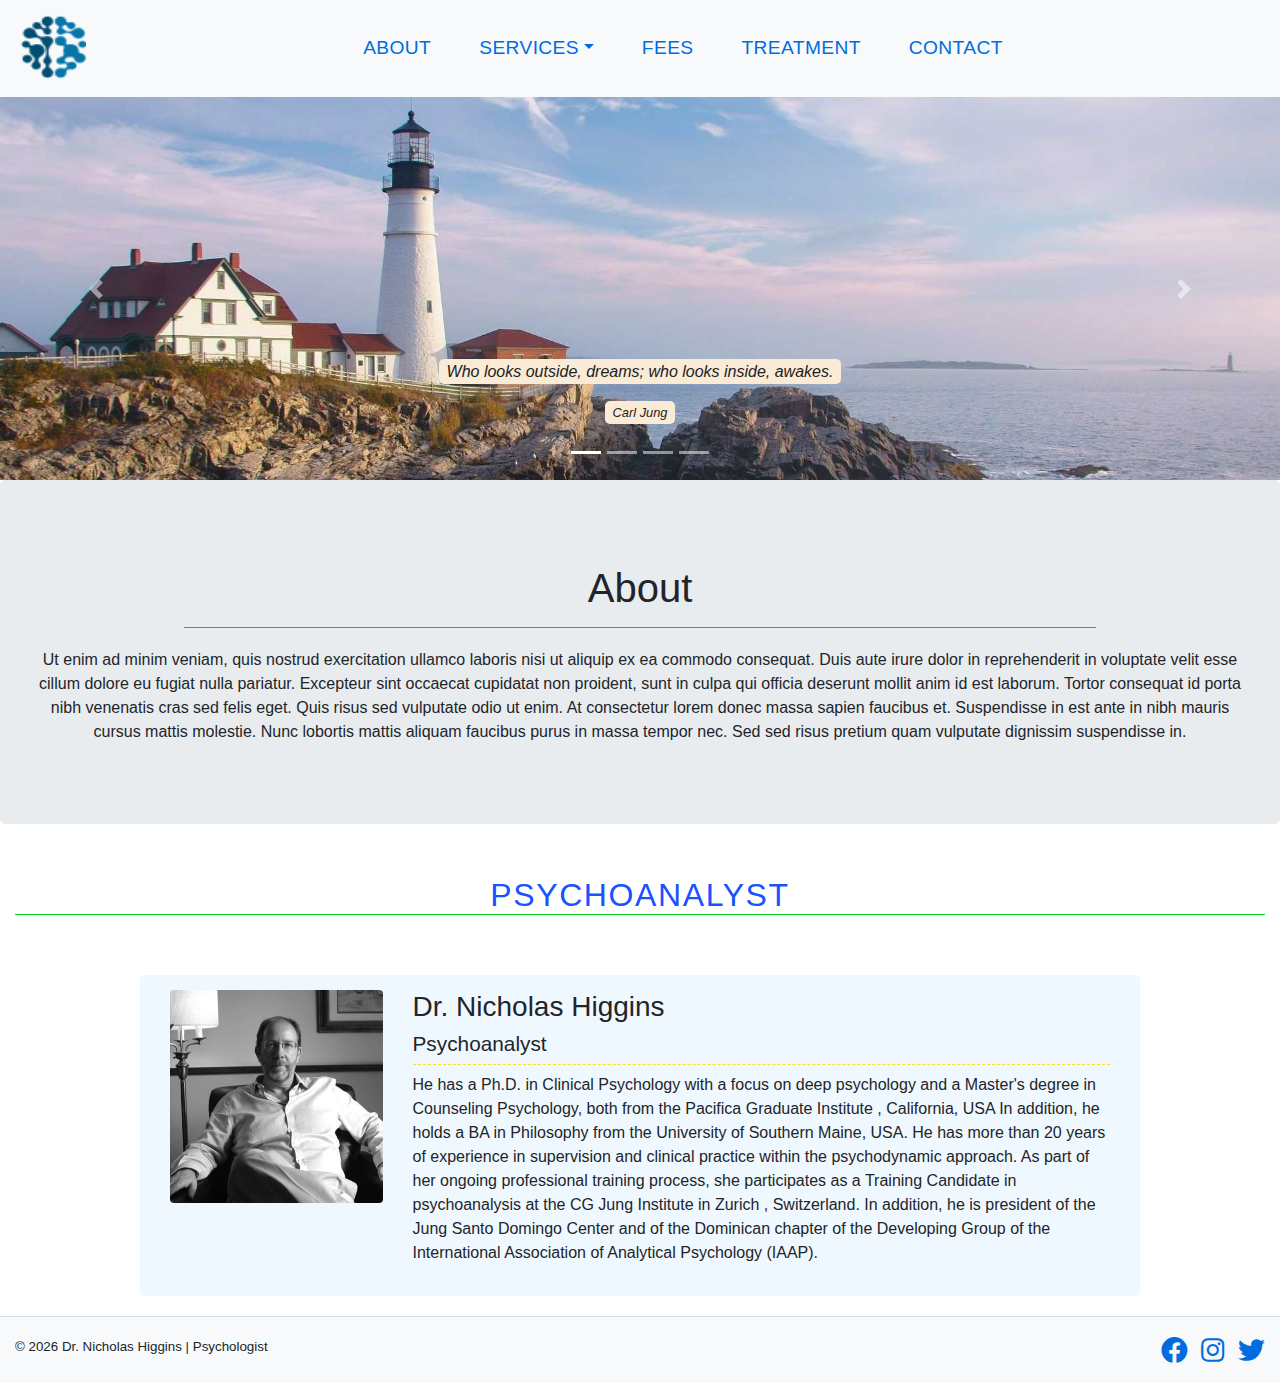
==== about-us.html @ ed25e255 "first commit" ====
<!DOCTYPE html>
<html lang="en-US">

<head>
    <meta charset="utf-8">
    <meta name="viewport" content="width=device-width, initial-scale=1">
    <meta name="description" content="Short text, about 100-160 characters, summarizing this site.">
    <link rel="stylesheet" href="https://maxcdn.bootstrapcdn.com/bootstrap/4.3.1/css/bootstrap.min.css">
    <link rel="stylesheet" href="owlcarousel/owl.carousel.min.css">
    <link rel="stylesheet" href="owlcarousel/owl.theme.default.min.css">
    <link rel="stylesheet" href="style.css">
    <link rel="stylesheet" href="https://use.fontawesome.com/releases/v5.11.2/css/all.css">
    <script src="https://ajax.googleapis.com/ajax/libs/jquery/3.4.1/jquery.min.js"></script>
    <script src="https://maxcdn.bootstrapcdn.com/bootstrap/4.3.1/js/bootstrap.min.js"></script>
    <script src="script.js"></script>
    <script src="owlcarousel/owl.carousel.min.js"></script>
    <script src="slidebox-here.js"></script>
    <script src="jquery.slideBox.js"></script>
    <link href="https://fonts.googleapis.com/css?family=Kanit&display=swap" rel="stylesheet">
    <link rel="shortcut icon" type="image/png" href="images/praxis-logo2.png">

    <title>About us - Private Psychology Clinic Template</title>
</head>

<body>
    <header>
    <nav class="navbar navbar-expand-sm bg-light">
        <a class="navbar-brand" href="#"><img src="images/praxis-logo2.png" alt="logo" class="logo"></a>
        <button aria-label="toggle menu" class="navbar-toggler" type="button" data-toggle="collapse" data-target="#collapsibleNavbar">
            <span class="navbar-toggler-icon"><i class="fas fa-bars"></i></span>
        </button>
        <div class="collapse navbar-collapse" id="collapsibleNavbar">
        <ul class="navbar-nav menu">
            <li class="nav-item menu-item">
                <a class="nav-link" href="#about">About</a>
            </li>
            <li class="nav-item dropdown menu-item">
                <a class="nav-link dropdown-toggle" href="#" id="navbardrop" data-toggle="dropdown">Services</a>
                <div class="dropdown-menu animate slideIn">
                    <a class="dropdown-item" href="services/consultation.html">Consultation</a>
                    <a class="dropdown-item" href="services/adult-psychotherapy.html">Adult Psychotherapy</a>
                    <a class="dropdown-item" href="services/child-psychotherapy.html">Child Psychotherapy</a>
                    <a class="dropdown-item" href="services/sand-play.html">Sand Play</a>
                    <a class="dropdown-item" href="services/dreamworkshop.html">Dream Workshop</a>
                    <a class="dropdown-item" href="services/webinars.html">Webinars</a>
                </div>
            </li>
            <li class="nav-item menu-item">
                <a class="nav-link" href="fees.html">Fees</a>
            </li>
            <li class="nav-item menu-item">
                <a class="nav-link" href="#treatment">Treatment</a>
            </li>
            <li class="nav-item menu-item">
                <a class="nav-link" href="#contact">Contact</a>
            </li>
        </ul> 
        </div>
    </nav>
    
    <div class="container-fluid">
        <div class="row">
            <div class="column">
                <div id="quotes" class="carousel slide" data-ride="carousel" data-interval="4000">
                    <ul class="carousel-indicators">
                        <li data-target="#quotes" data-slide-to="0" class="active"></li>
                        <li data-target="#quotes" data-slide-to="1"></li>
                        <li data-target="#quotes" data-slide-to="2"></li>
                        <li data-target="#quotes" data-slide-to="3"></li>
                    </ul>
                    <div class="carousel-inner">
                        <div class="carousel-item active">
                            <picture>
                                 
                                <img src="images/lighthouse1.jpg" alt="Portland Headlight" class="img-fluid">
                            </picture>
                            <div class="carousel-caption">
                                <p><span class="quote">Who looks outside, dreams; who looks inside, awakes.</span></p>
                                <p><span class="author">Carl Jung</span></p>
                            </div>
                        </div>
                        <div class="carousel-item">
                            <picture>
                                
                                <img src="images/portland.jpg" alt="Portland Skyline" class="img-fluid">
                            </picture>
                            <div class="carousel-caption">
                                <p><span class="quote">One day, in retrospect, the years of struggle will strike you as the most beautiful.</span></p>
                                <p><span class="author">Sigmund Freud</span></p>
                            </div>
                        </div>
                        <div class="carousel-item">
                            <picture>
                                 
                                <img src="images/dr1.jpg" alt="Beach in Dominican Republic" class="img-fluid">
                            </picture>
                            <div class="carousel-caption">
                                <p><span class="quote">There is no coming to consciousness without pain.</span></p>
                                <p><span class="author">Carl Jung</span></p>
                            </div>
                        </div>
                        <div class="carousel-item">
                            <picture>
                                
                                <img src="images/dr2.jpg" alt="Rock at Sea" class="img-fluid">
                            </picture>
                            <div class="carousel-caption">
                                <p><span class="quote">The brain is wilder than the sky.</span></p>
                                <p><span class="author">Emily Dickinson</span></p>
                            </div>
                        </div>
                    </div>                      
                    <a class="carousel-control-prev" href="#quotes" data-slide="prev" aria-label="Previous slide">
                        <span class="carousel-control-prev-icon"></span>
                    </a>
                    <a class="carousel-control-next" href="#quotes" data-slide="next" aria-label="Next slide">
                        <span class="carousel-control-next-icon"></span>
                    </a>  
                </div>
            </div>
        </div>
    </div>
    </header>

    <main class="container-fluid">
        <div class="row">
            <div class="column">
                <header class="jumbotron text-center">
                    <h1 class="main-title">About</h1>
                    <p>Ut enim ad minim veniam, quis nostrud exercitation ullamco laboris nisi ut aliquip ex ea commodo consequat. Duis aute irure dolor in reprehenderit in voluptate velit esse cillum dolore eu fugiat nulla pariatur. Excepteur sint occaecat cupidatat non proident, sunt in culpa qui officia deserunt mollit anim id est laborum. Tortor consequat id porta nibh venenatis cras sed felis eget. Quis risus sed vulputate odio ut enim. At consectetur lorem donec massa sapien faucibus et. Suspendisse in est ante in nibh mauris cursus mattis molestie. Nunc lobortis mattis aliquam faucibus purus in massa tempor nec. Sed sed risus pretium quam vulputate dignissim suspendisse in.</p>
                </header>
            </div>
        </div>

        <div class="row">
            <div class="col">
                <h2 class="section-title">Psychoanalyst</h2>
            </div>
        </div>
        <article class="row about-staff">
            <div class="col-md-3">
                <picture>
                 
                    <img src="images/doctornick.jpg" alt="Jane Doe" class="img-staff">
                </picture>
            </div>
            <div class="col-md-9">
                <h3><a name="staff1">Dr. Nicholas Higgins</a></h3>
                <h4 class="staff-title">Psychoanalyst</h4>
                <p>He has a Ph.D. in Clinical Psychology with a focus on deep psychology and a Master's degree in Counseling Psychology, both from the Pacifica Graduate Institute , California, USA In addition, he holds a BA in Philosophy from the University of Southern Maine, USA.

He has more than 20 years of experience in supervision and clinical practice within the psychodynamic approach. As part of her ongoing professional training process, she participates as a Training Candidate in psychoanalysis at the CG Jung Institute in Zurich , Switzerland. In addition, he is president of the Jung Santo Domingo Center and of the Dominican chapter of the Developing Group of the International Association of Analytical Psychology (IAAP). </p>
            </div>
        </article>

        
           
    </main>

    <footer class="container-fluid">
    <div class="row">
            <div class="col">
                <div class="text-left">
                    <p>&copy; <span id="currentYear"></span> Dr. Nicholas Higgins | Psychologist
                        <span class="social-icons"><a href="https://www.facebook.com/" target="_blank" title="Facebook" rel="noopener"><i class="fab fa-facebook fa-2x"></i></a> <a href="https://www.instagram.com/" target="_blank" title="Instagram" rel="noopener"><i class="fab fa-instagram fa-2x"></i></a> <a href="https://www.twitter.com/" target="_blank" title="Twitter" rel="noopener"><i class="fab fa-twitter fa-2x"></i></a></span>
                    </p>
                </div>
            </div>
        </div>
    </footer>
</body>

</html>
---- style.css ----
a {
  color: #006ce0;
}

.btn-info {
  background-color: #128091;
  border-color: #128091;
}

.btn-info:hover {
  background-color: #0e626f;
}

.column {
  position: relative;
  width: 100%;
}

.quote, .author {
  background-color: antiquewhite;
  color: #222;
  padding: 4px 8px;
  border-radius: 5px;
  font-style: italic;
}

.author {
  font-size: 80%;
}

.card-margin {
  margin: auto 15px;
  max-width: 100%;
}

.logo {
  width: 70px;
  height: 70px;
}

.menu {
  font-size: larger;
  margin: 0 auto;
  text-transform: uppercase;
}

.menu-item {
  padding: 5px 15px;
  border: 1px solid transparent;
  letter-spacing: 0.02em;
}

.menu-item:after, .menu-item:before {
  display: block;
  content: '';
  border-bottom: 1px solid #00cd1d;
  transform: scaleX(0);
  transition: transform 0.3s ease-in-out;
}

.menu-item:hover:after, .menu-item:hover:before {
  transform: scaleX(1);
}

.nav-link {
  padding: 1.2rem;
}

.active-item > a {
  color: #00cd1d;
}

.section-title {
  margin-bottom: 40px;
  margin-top: 20px;
  text-transform: uppercase;
  font-weight: 300;
  letter-spacing: 0.05em;
  color: #1853ff;
  text-align: center;
}

.main-title {
  padding-bottom: 15px;
  border-bottom: 1px solid #00cd1d;
  width: 75%;
  margin: 20px auto;
}

.section-title {
  border-bottom: 1px solid #00cd1d;
}

.about-staff {
  margin-right: 10%;
  margin-left: 10%;
  margin-top: 20px;
  margin-bottom: 20px;
  padding: 15px;
  background-color: aliceblue;
  border-radius: 5px;
}

.img-staff {
  width: 100%;
  border-radius: 4px;
}

.staff-title {
  font-weight: 400;
  font-size: 1.3rem;
  border-bottom: 1px dashed #ffe118;
  padding-bottom: 7px;
}

.row-margin {
  margin-right: 10%;
  margin-left: 10%;
}

.img, .img-left, .img-right {
  max-width: 400px;
  width: 100%;
  margin: 3px 10px;
  border: 5px solid #e6f3ff;
  padding: 3px;
}

.img-left {
  float: left;
}

.img-right {
  float: right;
}

.services-link {
  color: inherit;
}

.services-link:hover {
  text-decoration: none;
  color: inherit;
}

.services {
  background-color: #128091;
}

.services:hover {
  background-color: #0e626f;
}

.social-icons {
  float: right;
  word-spacing: 10px;
}

table {
  margin: 30px auto;
  min-width: 30%;
}

td, th {
  padding: 15px;
  border-left: 1px solid aliceblue;
  border-right: 1px solid aliceblue;
}

thead {
  border-bottom: 1px solid #8ac8ff;
  border-top: 1px solid #8ac8ff;
  background-color: aliceblue;
}

tbody tr {
  border-bottom: 1px dotted #ffe118;
}

footer {
  padding: 20px 0px 10px 0px;
  font-size: smaller;
  background-color: #f8f9fa;
  margin-top: 20px;
  border-top: 1px solid #dae0e5;
}

#slidebox {
  width: 230px;
  height: 170px;
  background-color: aliceblue;
  color: inherit;
  border: 1px solid #1853ff;
  border-radius: 10px 80px;
  padding: 15px;
  z-index: 10;
  -webkit-box-shadow: -3px -3px 30px 4px #A6A6A6;
  box-shadow: -3px -3px 30px 4px #A6A6A6;
}

.call-icon {
  float: left;
  margin-right: 10px;
  margin-left: 10px;
}

.call-icon:hover {
  animation: shake 0.5s;
  animation-iteration-count: 2s;
}

.animate {
  animation-duration: 0.7s;
  animation-fill-mode: both;
}

@keyframes slideIn {
  0% {
    transform: translateY(2rem);
    opacity: 0;
  }
  100% {
    transform: translateY(0rem);
    opacity: 1;
  }
  0% {
    transform: translateY(2rem);
    opacity: 0;
  }
}

.slideIn {
  animation-name: slideIn;
}

@keyframes shake {
  0% {
    transform: translate(1px, 1px) rotate(0deg);
  }
  10% {
    transform: translate(-1px, -2px) rotate(-1deg);
  }
  20% {
    transform: translate(-3px, 0px) rotate(1deg);
  }
  30% {
    transform: translate(3px, 2px) rotate(0deg);
  }
  40% {
    transform: translate(1px, -1px) rotate(1deg);
  }
  50% {
    transform: translate(-1px, 2px) rotate(-1deg);
  }
  60% {
    transform: translate(-3px, 1px) rotate(0deg);
  }
  70% {
    transform: translate(3px, 1px) rotate(-1deg);
  }
  80% {
    transform: translate(-1px, -1px) rotate(1deg);
  }
  90% {
    transform: translate(1px, 2px) rotate(0deg);
  }
  100% {
    transform: translate(1px, -2px) rotate(-1deg);
  }
}

.questions {
  text-align: center;
  font-size: larger;
  text-transform: uppercase;
  letter-spacing: 0.08rem;
  font-family: 'Kanit', sans-serif;
}

.question-icon {
  color: #1853ff;
}

.call-text {
  font-family: 'Kanit', sans-serif;
}

#close {
  cursor: pointer;
}

@media screen and (max-width: 576px) {
  .carousel-indicators {
    display: none;
  }
  .carousel-caption {
    margin-bottom: 0px;
  }
  .carousel-caption p {
    margin-bottom: 0.2rem;
  }
  .quote, .author {
    font-size: 0.7rem;
    padding: 3px 7px;
  }
  .author {
    font-size: 0.5rem;
    padding: 2px 6px;
  }
  .carousel-caption {
    padding-bottom: 0px;
    left: 7%;
    right: 7%;
    bottom: 2px;
  }
  .row-margin {
    margin-right: 3%;
    margin-left: 3%;
  }
  .img, .img-left, .img-right {
    margin: 0;
  }
  h1 {
    font-size: 2rem;
  }
  .owl-theme .owl-dots .owl-dot {
    display: none;
  }
  .owl-carousel .owl-nav button.owl-prev {
    font-size: 50px;
    margin-right: 10px;
  }
  .owl-carousel .owl-nav button.owl-next {
    font-size: 50px;
    margin-left: 10px;
  }
}
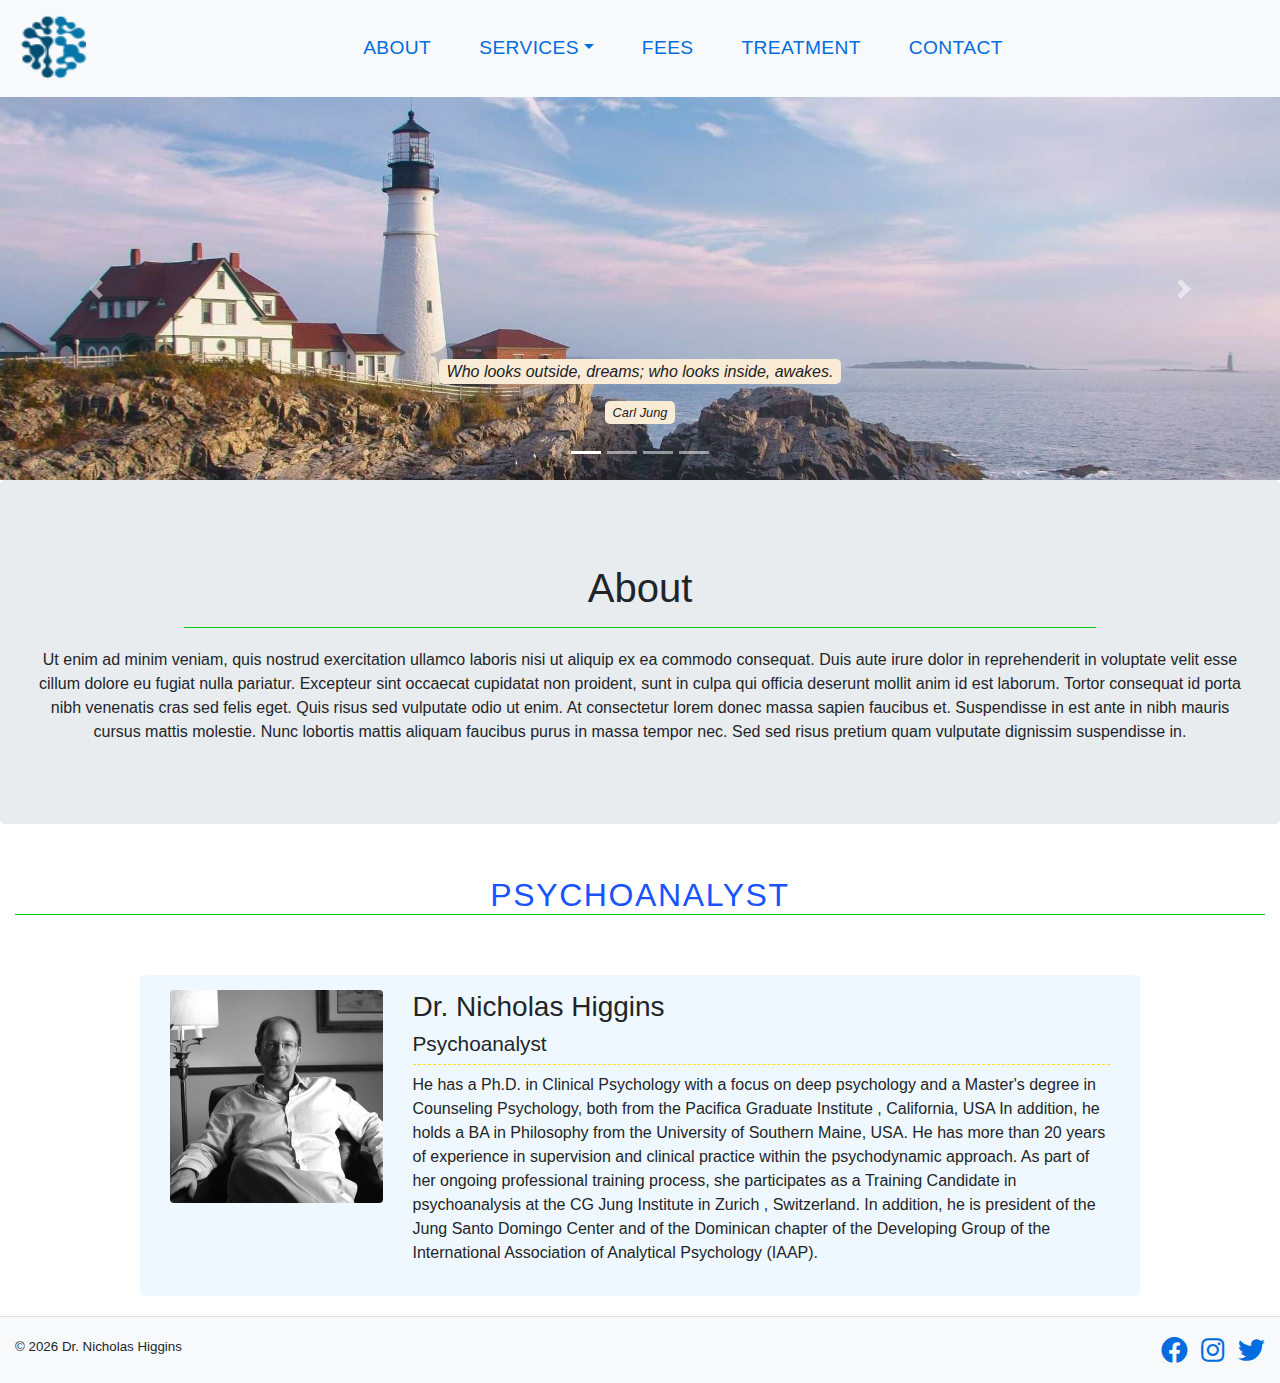
==== commit e48fc85a: "fixed links in navbar" ====
--- a/about-us.html
+++ b/about-us.html
@@ -19,7 +19,7 @@
     <link href="https://fonts.googleapis.com/css?family=Kanit&display=swap" rel="stylesheet">
     <link rel="shortcut icon" type="image/png" href="images/praxis-logo2.png">
 
-    <title>About us - Private Psychology Clinic Template</title>
+    <title></title>
 </head>
 
 <body>
@@ -161,8 +161,8 @@
     <div class="row">
             <div class="col">
                 <div class="text-left">
-                    <p>&copy; <span id="currentYear"></span> Dr. Nicholas Higgins | Psychologist
-                        <span class="social-icons"><a href="https://www.facebook.com/" target="_blank" title="Facebook" rel="noopener"><i class="fab fa-facebook fa-2x"></i></a> <a href="https://www.instagram.com/" target="_blank" title="Instagram" rel="noopener"><i class="fab fa-instagram fa-2x"></i></a> <a href="https://www.twitter.com/" target="_blank" title="Twitter" rel="noopener"><i class="fab fa-twitter fa-2x"></i></a></span>
+                    <p>&copy; <span id="currentYear"></span> Dr. Nicholas Higgins 
+                        <span class="social-icons"><a href="https://www.facebook.com/nhs.higgins" target="_blank" title="Facebook" rel="noopener"><i class="fab fa-facebook fa-2x"></i></a> <a href="https://www.instagram.com/" target="_blank" title="Instagram" rel="noopener"><i class="fab fa-instagram fa-2x"></i></a> <a href="https://www.twitter.com/" target="_blank" title="Twitter" rel="noopener"><i class="fab fa-twitter fa-2x"></i></a></span>
                     </p>
                 </div>
             </div>
